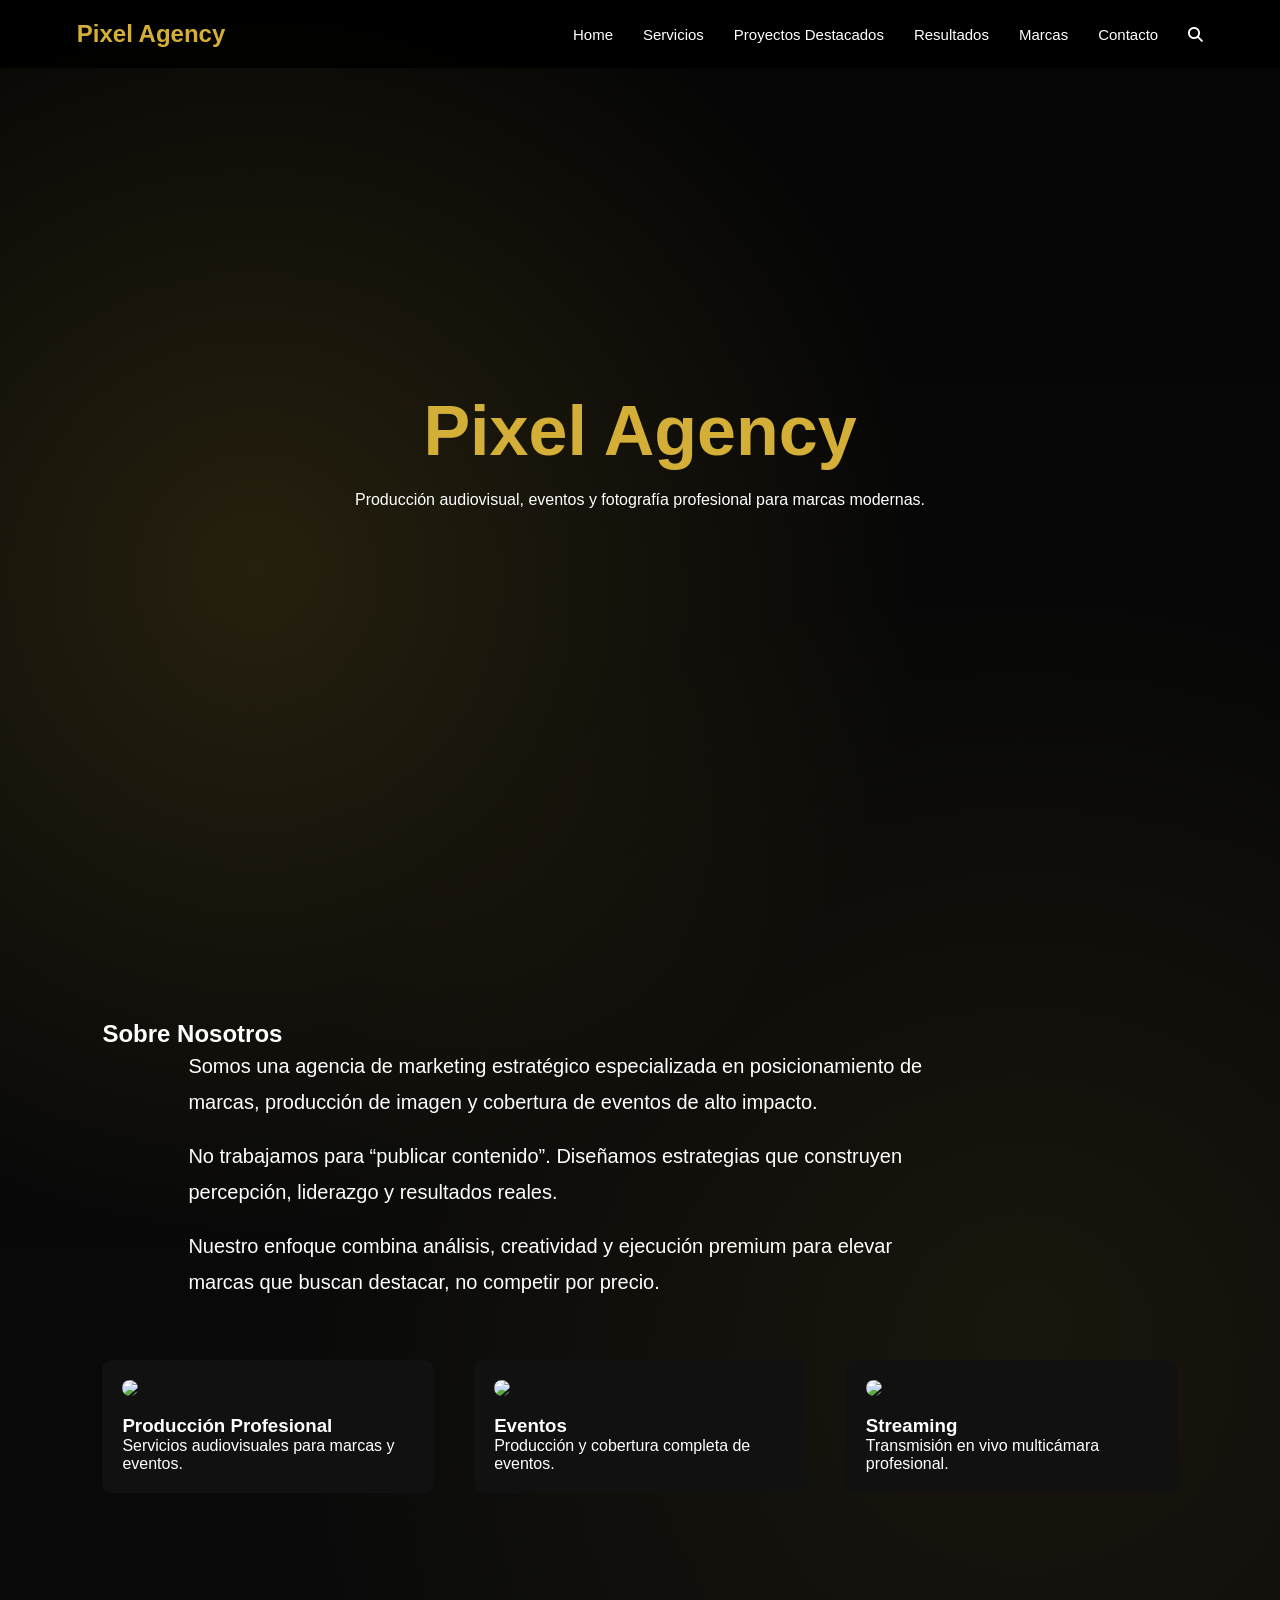
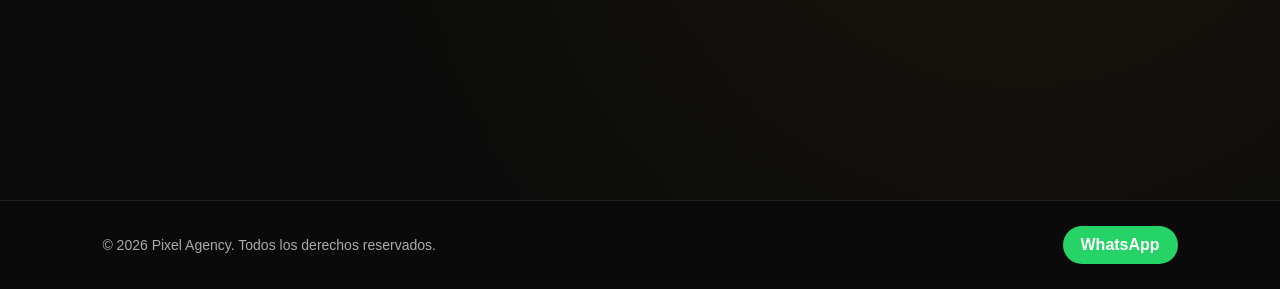
==== index.html @ f88bf7ea "Actualización del proyecto" ====
<!DOCTYPE html>
<html lang="es">

<head>

<meta charset="UTF-8">
<meta name="viewport" content="width=device-width, initial-scale=1.0">

<title>Pixel Agency</title>

<link rel="stylesheet" href="style.css">

<!-- ICONOS -->
<link rel="stylesheet" href="https://cdnjs.cloudflare.com/ajax/libs/font-awesome/6.5.0/css/all.min.css">

</head>

<body>

<!-- ===================================================== -->
<!-- NAVBAR -->
<!-- ===================================================== -->

<header class="navbar">

<div class="logo">
Pixel Agency
</div>

<!-- BOTON MENU MOVIL -->
<div class="menu-movil-btn" id="menuBtn">
<span></span>
<span></span>
<span></span>
</div>

<!-- MENU -->
<nav id="menu">

<ul class="menu">

<li onclick="mostrarSeccion('home')">Home</li>
<li onclick="mostrarSeccion('servicios')">Servicios</li>
<li onclick="mostrarSeccion('proyectos')">Proyectos Destacados</li>
<li onclick="mostrarSeccion('resultados')">Resultados</li>
<li onclick="mostrarSeccion('marcas')">Marcas</li>
<li onclick="mostrarSeccion('contacto')">Contacto</li>

<li class="search-icon" onclick="toggleSearch()">
<i class="fa-solid fa-magnifying-glass"></i>
</li>

</ul>

</nav>

<input type="text" id="searchBar" placeholder="Buscar...">

</header>
<!-- ===================================================== -->
<!-- HOME -->
<!-- ===================================================== -->

<section id="home" class="seccion activa hero">

<div class="hero-content">

<h1>Pixel Agency</h1>

<p>
Producción audiovisual, eventos y fotografía profesional
para marcas modernas.
</p>

</div>

</section>


<!-- ===================================================== -->
<!-- INFO -->
<!-- ===================================================== -->

<section id="info" class="seccion">

<h2>Sobre Nosotros</h2>

<div class="info-descripcion">

<p>
Somos una agencia de marketing estratégico especializada en posicionamiento de marcas,
producción de imagen y cobertura de eventos de alto impacto.
</p>

<p>
No trabajamos para “publicar contenido”.
Diseñamos estrategias que construyen percepción, liderazgo y resultados reales.
</p>

<p>
Nuestro enfoque combina análisis, creatividad y ejecución premium
para elevar marcas que buscan destacar, no competir por precio.
</p>

</div>

<div class="info-container">

<div class="card">
<img src="https://picsum.photos/400/250?1">
<h3>Producción Profesional</h3>
<p>Servicios audiovisuales para marcas y eventos.</p>
</div>

<div class="card">
<img src="https://picsum.photos/400/250?2">
<h3>Eventos</h3>
<p>Producción y cobertura completa de eventos.</p>
</div>

<div class="card">
<img src="https://picsum.photos/400/250?3">
<h3>Streaming</h3>
<p>Transmisión en vivo multicámara profesional.</p>
</div>

</div>

</section>

<!-- ===================================================== -->
<!-- SERVICIOS -->
<!-- ===================================================== -->

<section id="servicios" class="seccion">

<h2 class="titulo-seccion">Servicios</h2>

<div class="servicios-container">

<!-- ================================= -->
<!-- SERVICIO 1 -->
<!-- ================================= -->

<div class="servicio-item servicio-slide">

<div class="servicio-texto">

<h3>Marketing & Posicionamiento de Marca</h3>

<p class="subtitulo">
Estrategias de marketing para construir marcas líderes
</p>

<p>
Ayuda a construir y fortalecer la marca:
</p>

<ul>
<li>Estrategia de marca</li>
<li>Gestión de redes sociales</li>
<li>Creación de contenido estratégico</li>
<li>Desarrollo de páginas web</li>
<li>Diseño de identidad visual</li>
<li>Herramientas digitales (catálogos, catálogos de exportación, brochures y documentos de presentación)</li>
<li>Campañas digitales</li>
<li>Gestión de auspicios desde el enfoque de marca</li>
</ul>

</div>

<div class="servicio-imagen">
<img src="https://picsum.photos/800/450?marketing" alt="Marketing y posicionamiento">
</div>

</div>


<!-- ================================= -->
<!-- SERVICIO 2 -->
<!-- ================================= -->

<div class="servicio-item servicio-slide">

<div class="servicio-texto">

<h3>Producción & Imagen</h3>

<p class="subtitulo">
Hacesmos de tu marca una experiencia visual premium
</p>

<p>
Percepción visual:
</p>

<ul>
<li>Fotografía profesional</li>
<li>Producción audiovisual</li>
<li>Transmisiones en vivo</li>
<li>Cobertura de eventos</li>
<li>Invitaciones virtuales</li>
<li>Producción para certámenes</li>
</ul>

</div>

<div class="servicio-imagen">
<img src="https://picsum.photos/800/450?video" alt="Producción audiovisual">
</div>

</div>


<!-- ================================= -->
<!-- SERVICIO 3 -->
<!-- ================================= -->

<div class="servicio-item servicio-slide">

<div class="servicio-texto">

<h3>Organización & Gestión de Eventos</h3>

<p class="subtitulo">
dejalo en nuestras manos 
</p>

<p>
Se ofrece:
</p>

<ul>
<li>Planificación logística</li>
<li>Cotizaciones de presupuesto</li>
<li>Gestión y coordinación de auspiciadores</li>
<li>Road Manager</li>
</ul>

</div>

<div class="servicio-imagen">
<img src="https://picsum.photos/800/450?event" alt="Gestión de eventos">
</div>

</div>


</section>



<!-- ===================================================== -->
<!-- PROYECTOS -->
<!-- ===================================================== -->

<section id="proyectos" class="seccion ">

<h2>Proyectos</h2>

<p>
Producción integral para eventos corporativos,
shows y experiencias audiovisuales.
</p>

</section>



<!-- ===================================================== -->
<!-- RESULTADO -->
<!-- ===================================================== -->

<section id="resultados" class="seccion">

<h2>Resultados</h2>

<p>
Fotografía profesional para marcas,
eventos y contenido digital.
</p>

</section>



<!-- ===================================================== -->
<!-- MARCAS -->
<!-- ===================================================== -->

<section id="marcas" class="seccion">

<h2>Marcas</h2>

<p>
Profesionales en producción audiovisual,
diseño y marketing visual.
</p>

</section>
<!-- ===================================================== -->
<!-- Contacto -->
<!-- ===================================================== -->

<section id="contacto" class="seccion ">

<h2>Contacto</h2>

<p>
Producción integral para eventos corporativos,
shows y experiencias audiovisuales.
</p>

</section>


<!-- ===================================================== -->
<!-- FOOTER -->
<!-- ===================================================== -->

<footer class="footer">

<div class="footer-container">

<p class="copyright">
© 2026 Pixel Agency. Todos los derechos reservados.
</p>

<a href="poner link" class="whatsapp-btn" target="_blank">
WhatsApp
</a>

</div>

</footer>

<script src="script.js"></script>
</body>
</html>
---- style.css ----
/* ===================================================== */
/* CONFIGURACION GENERAL */
/* ===================================================== */

*{
margin:0;
padding:0;
box-sizing:border-box;
font-family:Arial, Helvetica, sans-serif;
}

/* ===================================================== */
/* FONDO GLOBAL MODERNO */
/* ===================================================== */

body{

background:
radial-gradient(circle at 20% 30%, rgba(212,175,55,0.15), transparent 40%),
radial-gradient(circle at 80% 70%, rgba(212,175,55,0.08), transparent 45%),
linear-gradient(180deg, #050505 0%, #0b0b0b 100%);

color:white;

}



/* ===================================================== */
/* NAVBAR */
/* ===================================================== */

.navbar{

position:fixed;
top:0;
width:100%;

display:flex;
justify-content:space-between;
align-items:center;

padding:20px 6%;

background:rgba(0,0,0,0.9);

z-index:1000;

}

.logo{
font-size:24px;
font-weight:bold;
color:#d4af37;
}

.menu{
display:flex;
gap:30px;
list-style:none;
align-items:center;
}

.menu li{

cursor:pointer;
font-size:15px;

transition:0.3s;

}

.menu li:hover{
color:#d4af37;
}



/* ===================================================== */
/* BUSCADOR */
/* ===================================================== */

#searchBar{

position:absolute;
right:80px;
top:70px;

padding:10px;

border:none;
outline:none;

display:none;

}



/* ===================================================== */
/* SECCIONES */
/* ===================================================== */

.seccion{

min-height:100vh;

padding:120px 8%;

display:none;

}

.activa{
display:block;
}



/* ===================================================== */
/* HERO */
/* ===================================================== */

.hero{

background-image:url("https://picsum.photos/1920/1080");

background-size:cover;
background-position:center;

display:flex;
align-items:center;
justify-content:center;

text-align:center;

}

.hero h1{

font-size:70px;
color:#d4af37;

margin-bottom:20px;

}



/* ===================================================== */
/* INFO */
/* ===================================================== */

.info{

background:transparent;

}

.info h2{

font-size:40px;

margin-bottom:40px;

}

.info-container{

display:grid;

grid-template-columns:repeat(auto-fit,minmax(250px,1fr));

gap:40px;

}

.card{

background:#111;

padding:20px;

border-radius:10px;

transition:0.4s;

}

.card:hover{

transform:translateY(-10px);

}

.card img{

width:100%;

border-radius:8px;

margin-bottom:15px;

}



/* ===================================================== */
/* PAGINAS */
/* ===================================================== */

.pagina{

background:#050505;

font-size:20px;

}



/* ===================================================== */
/* RESPONSIVE */
/* ===================================================== */

@media(max-width:768px){

.hero h1{
font-size:40px;
}

.menu{
gap:15px;
font-size:14px;
}

}
/* ===================================================== */
/* TEXTO SOBRE NOSOTROS */
/* ===================================================== */

.info-descripcion{

max-width:1000px;
margin:0 0 60px 0;
padding-left:8%;

text-align:left;

}

.info-descripcion p{

color:#ffffff;

font-size:20px;
line-height:1.8;

margin-bottom:18px;

max-width:750px;

}
/* ===================================================== */
/* SERVICIOS */
/* ===================================================== */

.servicios{

padding:100px 8%;
background:transparent;

}

.titulo-seccion{

color:#d4af37;
font-size:34px;
margin-bottom:70px;

}

.servicios-container{

display:flex;
flex-direction:column;
gap:100px;

}

.servicio-item{

display:grid;
grid-template-columns:1.2fr 1fr;
gap:60px;
align-items:center;

}

.servicio-item.reverse{

grid-template-columns:1fr 1.2fr;

}

.servicio-texto h3{

color:#d4af37;
font-size:26px;
margin-bottom:10px;

}

.subtitulo{

color:#ccc;
font-style:italic;
margin-bottom:15px;

}

.servicio-texto p{

color:white;
margin-bottom:15px;
line-height:1.7;

}

.servicio-texto ul{

color:white;
padding-left:20px;
line-height:1.8;

}

.servicio-texto li{

margin-bottom:6px;

}

.servicio-imagen img{

width:100%;
border-radius:12px;
object-fit:cover;

}

/* ===================== */
/* RESPONSIVE */
/* ===================== */

@media(max-width:768px){

.servicio-item,
.servicio-item.reverse{

grid-template-columns:1fr;

}

.servicio-imagen{

order:2;

}

}
/* ===================================================== */
/* FOOTER */
/* ===================================================== */

.footer{

background:#0a0a0a;
padding:25px 8%;
border-top:1px solid #222;

}

.footer-container{

display:flex;
justify-content:space-between;
align-items:center;
flex-wrap:wrap;

}

.copyright{

color:#aaa;
font-size:14px;

}

.whatsapp-btn{

background:#25D366;
color:white;

padding:10px 18px;

border-radius:25px;

text-decoration:none;

font-weight:600;

transition:0.3s;

}

.whatsapp-btn:hover{

background:#1ebe5d;

}

/* ===================== */
/* MOBILE */
/* ===================== */

@media(max-width:768px){

.footer-container{

flex-direction:column;
gap:15px;
text-align:center;

}

}
/* ===================================================== */
/* SERVICIOS TIPO SLIDE */
/* ===================================================== */

.servicios-container{
display:flex;
flex-direction:column;
gap:60px;
}

.servicio-slide{

display:grid;
grid-template-columns:1.2fr 1fr;

align-items:center;

min-height:30vh;

opacity:0;
transform:translateY(60px);

transition:all 2s ease;

}

/* cuando aparece en pantalla */

.servicio-slide.visible{
opacity:1;
transform:translateY(0);
}

/* responsive */

@media(max-width:768px){

.servicio-slide{

grid-template-columns:1fr;
gap:30px;

}

}
/* ===================================================== */
/* MENU MOVIL */
/* ===================================================== */

/* BOTON HAMBURGUESA */

.menu-movil-btn{

position:fixed;
top:22px;
right:25px;

width:32px;
height:24px;

display:none;

flex-direction:column;
justify-content:space-between;

cursor:pointer;

z-index:2000;

}

/* lineas del boton */

.menu-movil-btn span{

display:block;

width:100%;
height:3px;

background:linear-gradient(90deg,#d4af37,#f5d77a);

border-radius:3px;

transition:0.3s;

}


/* overlay fondo */

.menu-overlay{

position:fixed;
top:0;
left:0;

width:100%;
height:100%;

background:rgba(0,0,0,0.6);

opacity:0;
pointer-events:none;

transition:0.3s;

z-index:1500;

}

.menu-overlay.activo{

opacity:1;
pointer-events:auto;

}


/* ===================================================== */
/* MODO CELULAR */
/* ===================================================== */

@media (max-width:768px){

/* mostrar boton */

.menu-movil-btn{

display:flex;

}

/* menu lateral */

nav{

position:fixed;

top:0;
right:-270px;

width:270px;
height:100vh;

background:#000;

display:flex;
flex-direction:column;

align-items:flex-start;

padding-top:100px;

box-shadow:-5px 0 30px rgba(0,0,0,0.7);

transition:right 0.4s ease;

z-index:1600;

}

/* menu abierto */

nav.activo{

right:0;

}

/* enlaces */

nav a{

display:block;

width:100%;

padding:18px 35px;

font-size:18px;

color:#d4af37;

font-weight:500;

letter-spacing:1px;

border-bottom:1px solid rgba(212,175,55,0.15);

transition:0.3s;

}

/* hover elegante */

nav a:hover{

background:rgba(212,175,55,0.08);

padding-left:45px;

}

}
/* HAMBRUGUESA MENU  */
.menu-toggle{
display: none;
flex-direction: column;
cursor: pointer;
gap: 5px;
}

.menu-toggle span{
width: 25px;
height: 3px;
background: white;
display: block;
}
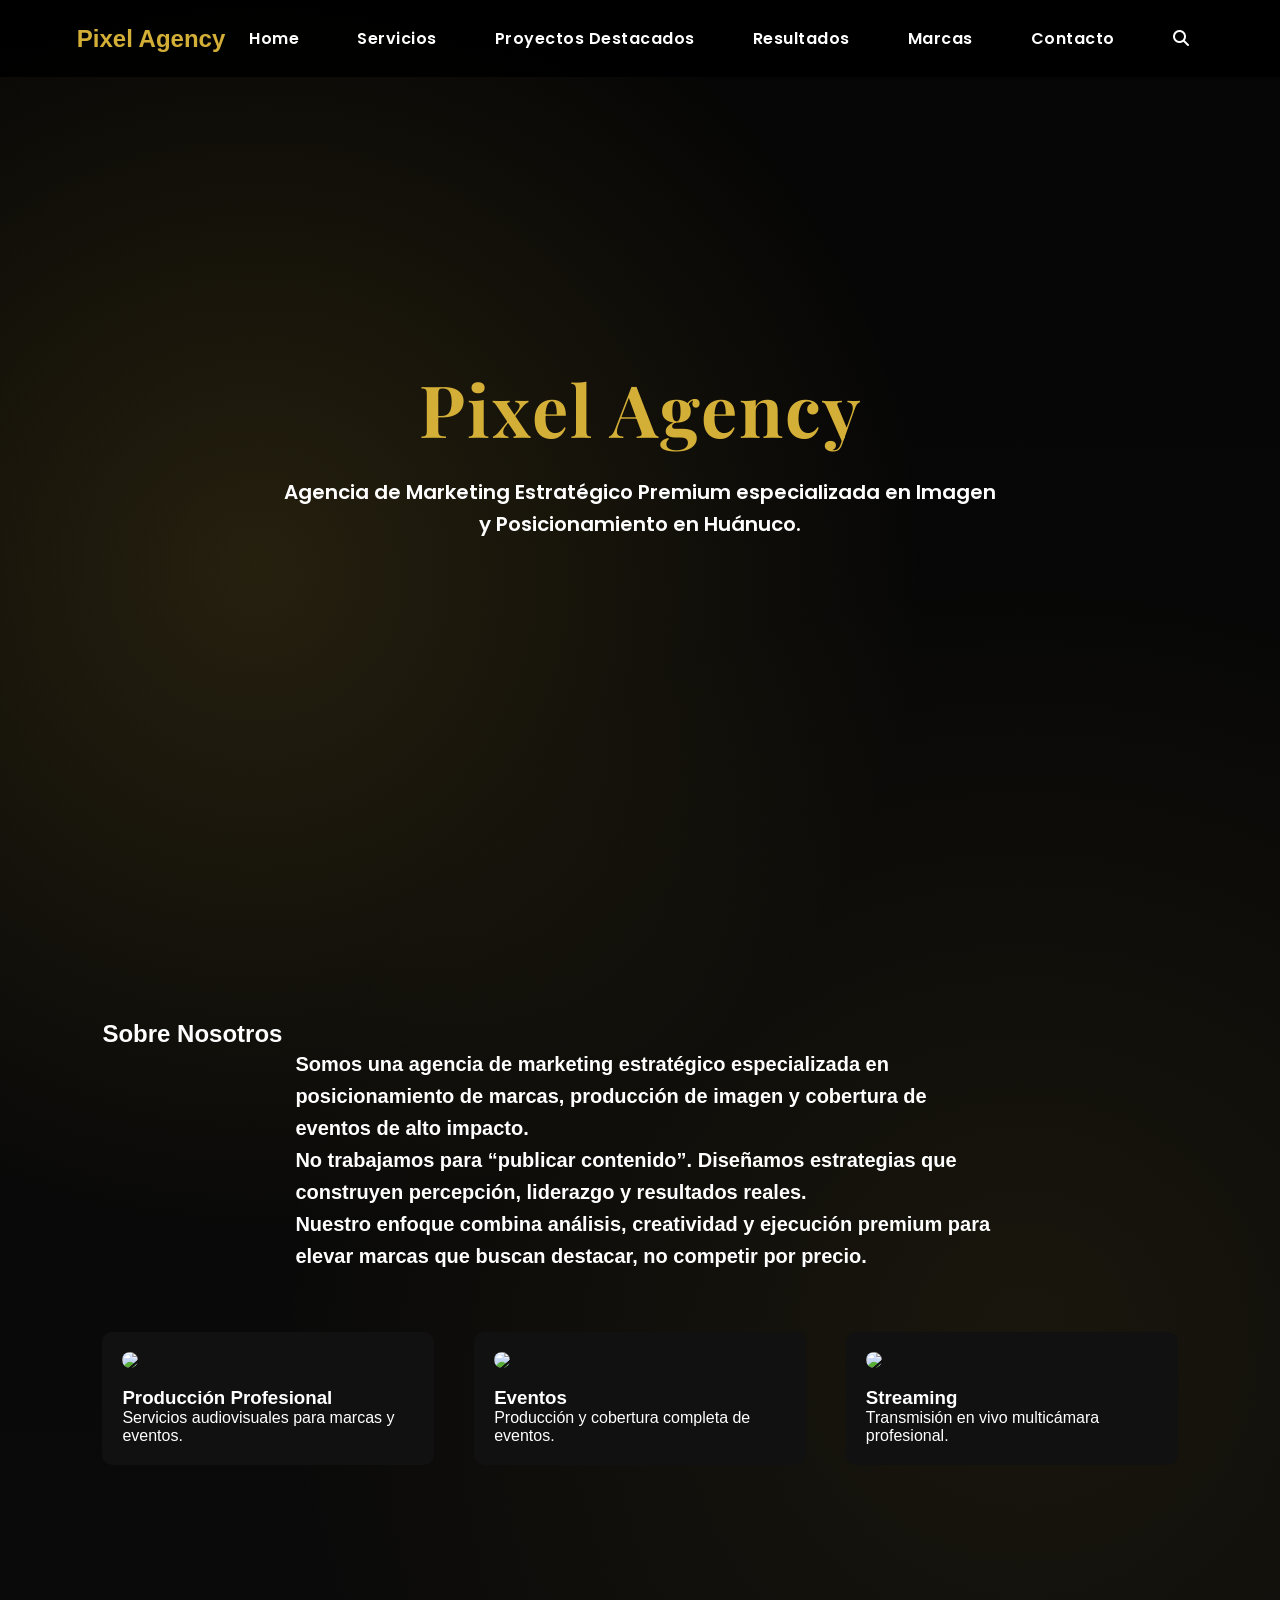
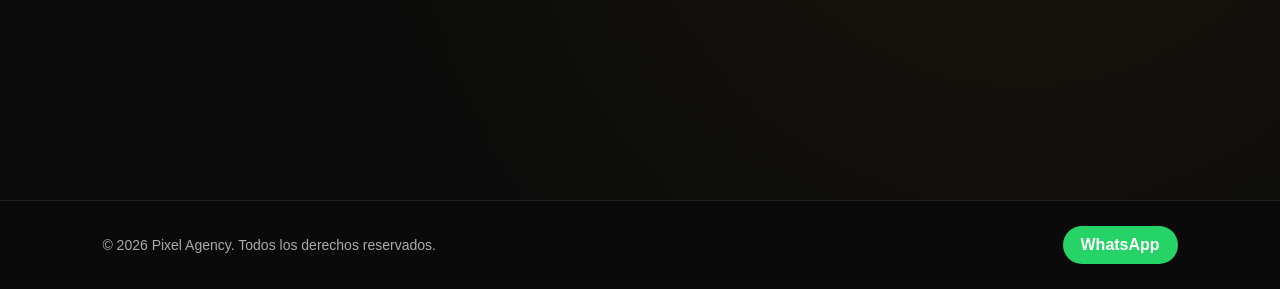
==== commit cfbe9c10: "Actualización del proyecto" ====
--- a/index.html
+++ b/index.html
@@ -9,9 +9,12 @@
 <title>Pixel Agency</title>
 
 <link rel="stylesheet" href="style.css">
-
+<link href="https://fonts.googleapis.com/css2?family=Poppins:wght@400;600&display=swap" rel="stylesheet">
+<link href="https://fonts.googleapis.com/css2?family=Playfair+Display:wght@600;700&family=Poppins:wght@400;600&display=swap" rel="stylesheet">
+<link rel="stylesheet" href="https://fonts.googleapis.com/css2?family=Playfair+Display:wght@600;700&display=swap" >
 <!-- ICONOS -->
 <link rel="stylesheet" href="https://cdnjs.cloudflare.com/ajax/libs/font-awesome/6.5.0/css/all.min.css">
+
 
 </head>
 
@@ -68,8 +71,7 @@
 <h1>Pixel Agency</h1>
 
 <p>
-Producción audiovisual, eventos y fotografía profesional
-para marcas modernas.
+Agencia de Marketing Estratégico Premium especializada en Imagen y Posicionamiento en Huánuco.
 </p>
 
 </div>
@@ -133,80 +135,108 @@
 <!-- ===================================================== -->
 
 <section id="servicios" class="seccion">
-
+<!-- VIDEO DE FONDO SERVICIOS -->
+
+<video class="video-servicios" autoplay muted loop playsinline>
+<source src="videos/video1.mp4" type="video/mp4">
+</video>
+
+<div class="overlay-servicios"></div>
 <h2 class="titulo-seccion">Servicios</h2>
-
-<div class="servicios-container">
+<!-- ================================= -->
+<!-- MENU DE SERVICIOS -->
+<!-- ================================= -->
+
+<div id="menu-servicios">
+
+<button onclick="abrirServicio('servicio1')" class="btn-servicio">
+Servicio 1
+</button>
+
+<button onclick="abrirServicio('servicio2')" class="btn-servicio">
+Servicio 2
+</button>
+
+<button onclick="abrirServicio('servicio3')" class="btn-servicio">
+Servicio 3
+</button>
+
+</div>
+
 
 <!-- ================================= -->
 <!-- SERVICIO 1 -->
 <!-- ================================= -->
 
-<div class="servicio-item servicio-slide">
-
-<div class="servicio-texto">
-
-<h3>Marketing & Posicionamiento de Marca</h3>
-
-<p class="subtitulo">
-Estrategias de marketing para construir marcas líderes
-</p>
-
-<p>
-Ayuda a construir y fortalecer la marca:
+<div id="servicio1" class="contenido-servicio">
+
+<div class="volver" onclick="volverServicios()">
+← Volver</div>
+<div class="servicio-layout">
+
+<div class="servicio-info">
+
+<h3>Producción Audiovisual</h3>
+
+<p>
+Producción profesional de contenido audiovisual para marcas,
+eventos y campañas publicitarias.
 </p>
 
 <ul>
-<li>Estrategia de marca</li>
-<li>Gestión de redes sociales</li>
-<li>Creación de contenido estratégico</li>
-<li>Desarrollo de páginas web</li>
-<li>Diseño de identidad visual</li>
-<li>Herramientas digitales (catálogos, catálogos de exportación, brochures y documentos de presentación)</li>
-<li>Campañas digitales</li>
-<li>Gestión de auspicios desde el enfoque de marca</li>
+<li>Producción de videos</li>
+<li>Dirección creativa</li>
+<li>Edición profesional</li>
+<li>Contenido para redes sociales</li>
 </ul>
-
-</div>
-
-<div class="servicio-imagen">
-<img src="https://picsum.photos/800/450?marketing" alt="Marketing y posicionamiento">
-</div>
-
-</div>
-
+</div>
+
+</div>
+
+<div class="galeria-servicio">
+
+<img src="https://picsum.photos/500/400?video1">
+<img src="https://picsum.photos/500/400?video2">
+<img src="https://picsum.photos/500/400?video3">
+
+</div>
+
+</div>
 
 <!-- ================================= -->
 <!-- SERVICIO 2 -->
 <!-- ================================= -->
 
-<div class="servicio-item servicio-slide">
-
-<div class="servicio-texto">
-
-<h3>Producción & Imagen</h3>
-
-<p class="subtitulo">
-Hacesmos de tu marca una experiencia visual premium
-</p>
-
-<p>
-Percepción visual:
+<div id="servicio2" class="contenido-servicio">
+
+<div class="volver" onclick="volverServicios()">
+← Volver</div>
+<div class="servicio-layout">
+
+<div class="servicio-info">
+
+<h3>Fotografía Profesional</h3>
+
+<p>
+Fotografía profesional para marcas, productos y eventos.
 </p>
 
 <ul>
-<li>Fotografía profesional</li>
-<li>Producción audiovisual</li>
-<li>Transmisiones en vivo</li>
-<li>Cobertura de eventos</li>
-<li>Invitaciones virtuales</li>
-<li>Producción para certámenes</li>
+<li>Fotografía publicitaria</li>
+<li>Fotografía de eventos</li>
+<li>Fotografía corporativa</li>
+<li>Edición fotográfica</li>
 </ul>
-
-</div>
-
-<div class="servicio-imagen">
-<img src="https://picsum.photos/800/450?video" alt="Producción audiovisual">
+</div>
+
+</div>
+
+<div class="galeria-servicio">
+
+<img src="https://picsum.photos/500/400?video1">
+<img src="https://picsum.photos/500/400?video2">
+<img src="https://picsum.photos/500/400?video3">
+
 </div>
 
 </div>
@@ -216,39 +246,40 @@
 <!-- SERVICIO 3 -->
 <!-- ================================= -->
 
-<div class="servicio-item servicio-slide">
-
-<div class="servicio-texto">
+<div id="servicio3" class="contenido-servicio">
+
+<div class="volver" onclick="volverServicios()">
+← Volver</div>
+<div class="servicio-layout">
+
+<div class="servicio-info">
 
 <h3>Organización & Gestión de Eventos</h3>
 
-<p class="subtitulo">
-dejalo en nuestras manos 
-</p>
-
-<p>
-Se ofrece:
+<p>
+Gestión completa de eventos y coordinación logística.
 </p>
 
 <ul>
 <li>Planificación logística</li>
-<li>Cotizaciones de presupuesto</li>
-<li>Gestión y coordinación de auspiciadores</li>
+<li>Cotización de presupuestos</li>
+<li>Coordinación de auspiciadores</li>
 <li>Road Manager</li>
 </ul>
-
-</div>
-
-<div class="servicio-imagen">
-<img src="https://picsum.photos/800/450?event" alt="Gestión de eventos">
-</div>
-
-</div>
-
-
-</section>
-
-
+</div>
+
+</div>
+
+<div class="galeria-servicio">
+
+<img src="https://picsum.photos/500/400?video1">
+<img src="https://picsum.photos/500/400?video2">
+<img src="https://picsum.photos/500/400?video3">
+
+</div>
+
+</div>
+</section>
 
 <!-- ===================================================== -->
 <!-- PROYECTOS -->
--- a/style.css
+++ b/style.css
@@ -63,15 +63,30 @@
 
 .menu li{
 
+font-family:'Poppins', sans-serif;
+
 cursor:pointer;
-font-size:15px;
+
+font-size:16px;
+
+font-weight:600;
+
+letter-spacing:0.5px;
+
+padding:6px 14px;
+
+border-radius:20px;
 
 transition:0.3s;
 
 }
 
 .menu li:hover{
+
 color:#d4af37;
+
+background:rgba(212,175,55,0.15);
+
 }
 
 
@@ -138,13 +153,33 @@
 
 .hero h1{
 
-font-size:70px;
+font-family:'Playfair Display', serif;
+
+font-size:72px;
+
+font-weight:700;
+
+letter-spacing:2px;
+
 color:#d4af37;
 
 margin-bottom:20px;
-
-}
-
+}
+.hero p{
+
+font-family:'Poppins', sans-serif;
+
+font-size:20px;
+
+font-weight:600;
+
+max-width:720px;
+
+margin:auto;
+
+line-height:1.6;
+
+}
 
 
 /* ===================================================== */
@@ -226,7 +261,7 @@
 @media(max-width:768px){
 
 .hero h1{
-font-size:40px;
+font-size:48px;
 }
 
 .menu{
@@ -252,13 +287,15 @@
 .info-descripcion p{
 
 color:#ffffff;
+font-weight:700;
 
 font-size:20px;
-line-height:1.8;
-
-margin-bottom:18px;
-
-max-width:750px;
+
+max-width:700px;
+
+margin:auto;
+
+line-height:1.6;
 
 }
 /* ===================================================== */
@@ -560,12 +597,10 @@
 
 @media (max-width:768px){
 
-/* mostrar boton */
+/* mostrar boton hamburguesa */
 
 .menu-movil-btn{
-
-display:flex;
-
+display:flex;
 }
 
 /* menu lateral */
@@ -600,16 +635,28 @@
 /* menu abierto */
 
 nav.activo{
-
 right:0;
-
-}
-
-/* enlaces */
-
-nav a{
-
-display:block;
+}
+
+/* UL del menu */
+
+nav .menu{
+
+display:flex;
+flex-direction:column;
+
+width:100%;
+
+list-style:none;
+
+margin:0;
+padding:0;
+
+}
+
+/* items del menu */
+
+nav .menu li{
 
 width:100%;
 
@@ -619,19 +666,22 @@
 
 color:#d4af37;
 
-font-weight:500;
+font-weight:600;
+font-family:'Poppins', sans-serif;
 
 letter-spacing:1px;
 
 border-bottom:1px solid rgba(212,175,55,0.15);
 
+cursor:pointer;
+
 transition:0.3s;
 
 }
 
 /* hover elegante */
 
-nav a:hover{
+nav .menu li:hover{
 
 background:rgba(212,175,55,0.08);
 
@@ -640,17 +690,337 @@
 }
 
 }
-/* HAMBRUGUESA MENU  */
-.menu-toggle{
-display: none;
-flex-direction: column;
-cursor: pointer;
-gap: 5px;
-}
-
-.menu-toggle span{
-width: 25px;
-height: 3px;
-background: white;
-display: block;
-}
+/* ================================= */
+/* MENU SERVICIOS */
+/* ================================= */
+
+#menu-servicios{
+
+display:flex;
+flex-direction:column;
+align-items:center;
+gap:20px;
+
+margin-top:40px;
+
+}
+.btn-servicio{
+
+width:320px;
+height:120px;
+
+display:flex;
+align-items:center;
+justify-content:center;
+
+font-size:22px;
+font-weight:600;
+letter-spacing:1px;
+
+color:#fff;
+
+border:none;
+border-radius:40px;
+
+cursor:pointer;
+
+position:relative;
+overflow:hidden;
+
+background:#111;
+
+transition:0.35s;
+
+}
+
+/* imagen dentro del boton */
+
+.btn-servicio::before{
+
+content:"";
+
+position:absolute;
+
+top:0;
+left:0;
+
+width:100%;
+height:100%;
+
+background-size:cover;
+background-position:center;
+
+opacity:0.35;
+
+z-index:0;
+
+}
+
+/* texto encima */
+
+.btn-servicio span{
+position:relative;
+z-index:2;
+}
+
+/* glow hover */
+
+.btn-servicio:hover{
+
+transform:scale(1.05);
+
+box-shadow:
+0 0 10px #d4af37,
+0 0 20px #d4af37,
+0 0 40px rgba(212,175,55,0.6);
+
+}
+/* imagen servicio 1 */
+
+.btn-servicio:nth-child(1)::before{
+background-image:url("https://picsum.photos/600/400?video");
+}
+
+/* imagen servicio 2 */
+
+.btn-servicio:nth-child(2)::before{
+background-image:url("https://picsum.photos/600/400?camera");
+}
+
+/* imagen servicio 3 */
+
+.btn-servicio:nth-child(3)::before{
+background-image:url("https://picsum.photos/600/400?event");
+}
+/* ================================= */
+/* CONTENIDO SERVICIOS */
+/* ================================= */
+
+.contenido-servicio{
+
+display:none;
+
+position:fixed;
+
+top:0;
+left:0;
+
+width:100%;
+height:100vh;
+
+padding:100px 10%;
+
+background:#000;
+
+overflow-y:auto;
+
+z-index:999;
+
+text-align:center;
+
+animation:fade 0.4s ease;
+
+}
+
+/* ================================= */
+/* LAYOUT SERVICIO */
+/* ================================= */
+
+.servicio-layout{
+
+display:flex;
+justify-content:flex-start;
+
+max-width:1200px;
+margin:auto;
+
+}
+
+/* texto servicio */
+
+.servicio-info{
+
+max-width:650px;
+text-align:left;
+
+}
+
+/* titulo grande */
+
+.servicio-info h3{
+
+font-size:48px;
+color:#d4af37;
+
+margin-bottom:25px;
+
+}
+
+/* texto principal */
+
+.servicio-info p{
+
+font-size:20px;
+line-height:1.8;
+
+margin-bottom:25px;
+
+color:white;
+
+}
+
+/* lista */
+
+.servicio-info ul{
+
+font-size:19px;
+line-height:2;
+
+padding-left:20px;
+
+color:white;
+
+}
+
+/* ================================= */
+/* GALERIA */
+/* ================================= */
+
+.galeria-servicio{
+
+margin-top:70px;
+
+display:grid;
+
+grid-template-columns:repeat(3,1fr);
+
+gap:30px;
+
+max-width:1200px;
+
+margin-left:auto;
+margin-right:auto;
+
+}
+
+/* imagenes */
+
+.galeria-servicio img{
+
+width:100%;
+
+height:260px;
+
+object-fit:cover;
+
+border-radius:12px;
+
+transition:0.4s;
+
+}
+
+/* hover imagen */
+
+.galeria-servicio img:hover{
+
+transform:scale(1.05);
+
+box-shadow:
+0 10px 30px rgba(0,0,0,0.5);
+
+}
+
+.contenido-servicio img{
+
+width:100%;
+
+margin-top:20px;
+
+border-radius:10px;
+
+}
+
+/* boton volver */
+
+.volver{
+
+cursor:pointer;
+
+font-size:20px;
+
+color:#d4af37;
+
+margin-bottom:40px;
+
+display:inline-block;
+
+transition:0.3s;
+
+}
+
+.volver:hover{
+
+transform:translateX(-6px);
+
+text-shadow:0 0 10px #d4af37;
+
+}
+/* animacion */
+
+@keyframes fade{
+
+from{
+opacity:0;
+transform:translateY(20px);
+}
+
+to{
+opacity:1;
+transform:translateY(0);
+}
+
+}
+/* ===================================================== */
+/* VIDEO FONDO SERVICIOS */
+/* ===================================================== */
+
+#servicios{
+position:relative;
+overflow:hidden;
+}
+
+/* video */
+
+.video-servicios{
+
+position:absolute;
+
+top:0;
+left:0;
+
+width:100%;
+height:100%;
+
+object-fit:cover;
+
+z-index:-2;
+
+}
+
+/* capa oscura */
+
+.overlay-servicios{
+
+position:absolute;
+
+top:0;
+left:0;
+
+width:100%;
+height:100%;
+
+background:rgba(0,0,0,0.65);
+
+z-index:-1;
+
+}
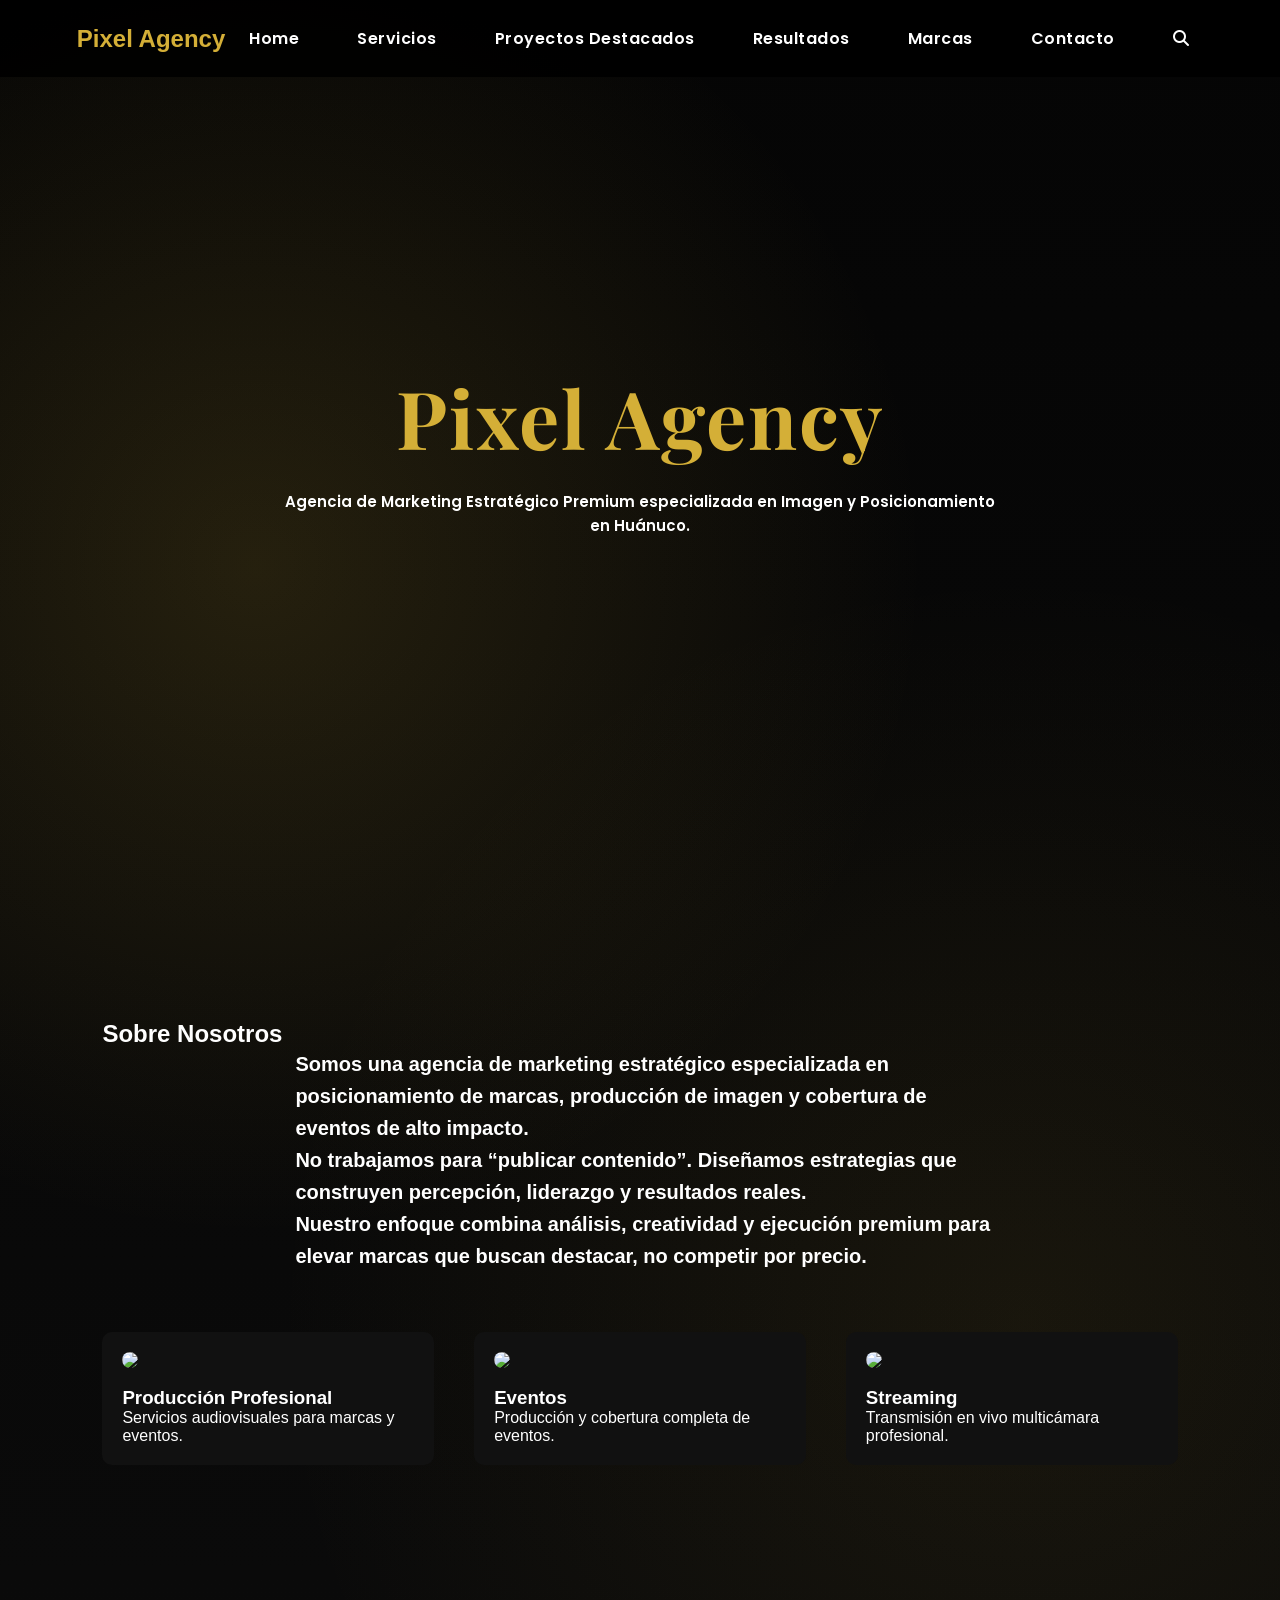
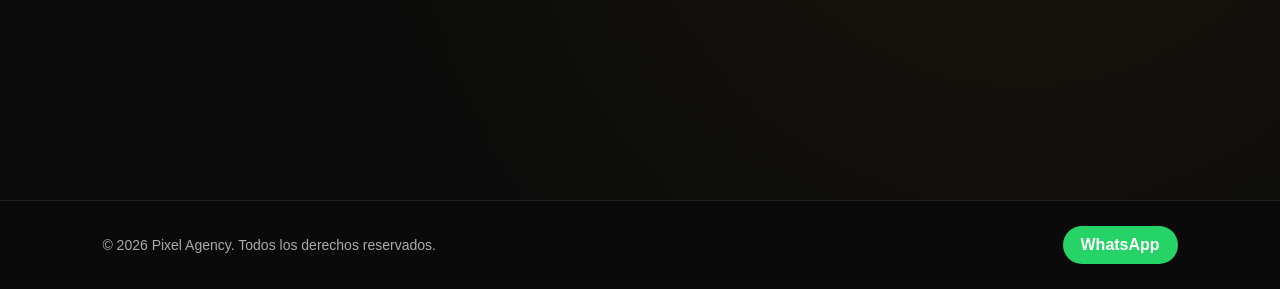
==== commit bb3ac6bc: "Actualización del proyecto" ====
--- a/index.html
+++ b/index.html
@@ -192,7 +192,10 @@
 </div>
 
 </div>
-
+<div class="indicador-swipe">
+<span>Desliza</span>
+<div class="flecha-swipe">→</div>
+</div>
 <div class="galeria-servicio">
 
 <img src="https://picsum.photos/500/400?video1">
@@ -230,7 +233,10 @@
 </div>
 
 </div>
-
+<div class="indicador-swipe">
+<span>Desliza</span>
+<div class="flecha-swipe">→</div>
+</div>
 <div class="galeria-servicio">
 
 <img src="https://picsum.photos/500/400?video1">
@@ -269,7 +275,10 @@
 </div>
 
 </div>
-
+<div class="indicador-swipe">
+<span>Desliza</span>
+<div class="flecha-swipe">→</div>
+</div>
 <div class="galeria-servicio">
 
 <img src="https://picsum.photos/500/400?video1">
--- a/style.css
+++ b/style.css
@@ -155,7 +155,7 @@
 
 font-family:'Playfair Display', serif;
 
-font-size:72px;
+font-size:80px;
 
 font-weight:700;
 
@@ -169,7 +169,7 @@
 
 font-family:'Poppins', sans-serif;
 
-font-size:20px;
+font-size:15px;
 
 font-weight:600;
 
@@ -1023,4 +1023,124 @@
 
 z-index:-1;
 
+}
+/* ===================================================== */
+/* GALERIA SERVICIO - SLIDER MOVIL */
+/* ===================================================== */
+
+@media(max-width:768px){
+
+.galeria-servicio{
+
+display:flex;
+overflow-x:auto;
+
+gap:20px;
+
+scroll-snap-type:x mandatory;
+
+padding-bottom:10px;
+
+}
+
+/* imagen */
+
+.galeria-servicio img{
+
+flex:0 0 80%;
+
+height:220px;
+
+scroll-snap-align:center;
+
+}
+
+}
+/* ================================= */
+/* OCULTAR SCROLL GALERIA */
+/* ================================= */
+
+.galeria-servicio{
+
+scrollbar-width:none; /* Firefox */
+
+-ms-overflow-style:none; /* Internet Explorer / Edge antiguo */
+
+}
+
+/* Chrome, Edge, Safari */
+
+.galeria-servicio::-webkit-scrollbar{
+
+display:none;
+
+}
+@media(max-width:768px){
+
+.galeria-servicio{
+
+padding-left:20px;
+padding-right:20px;
+
+}
+
+}
+/* ================================= */
+/* INDICADOR DESLIZAR */
+/* ================================= */
+
+.indicador-swipe{
+
+display:none;
+
+align-items:center;
+
+gap:10px;
+
+color:#d4af37;
+
+font-size:14px;
+
+margin-bottom:15px;
+
+}
+
+/* flecha */
+
+.flecha-swipe{
+
+animation:flechaMover 1.2s infinite;
+
+font-size:20px;
+
+}
+
+/* animacion */
+
+@keyframes flechaMover{
+
+0%{
+transform:translateX(0);
+}
+
+50%{
+transform:translateX(8px);
+}
+
+100%{
+transform:translateX(0);
+}
+
+}
+
+/* solo visible en movil */
+
+@media(max-width:768px){
+
+.indicador-swipe{
+
+display:flex;
+
+}
+
 }
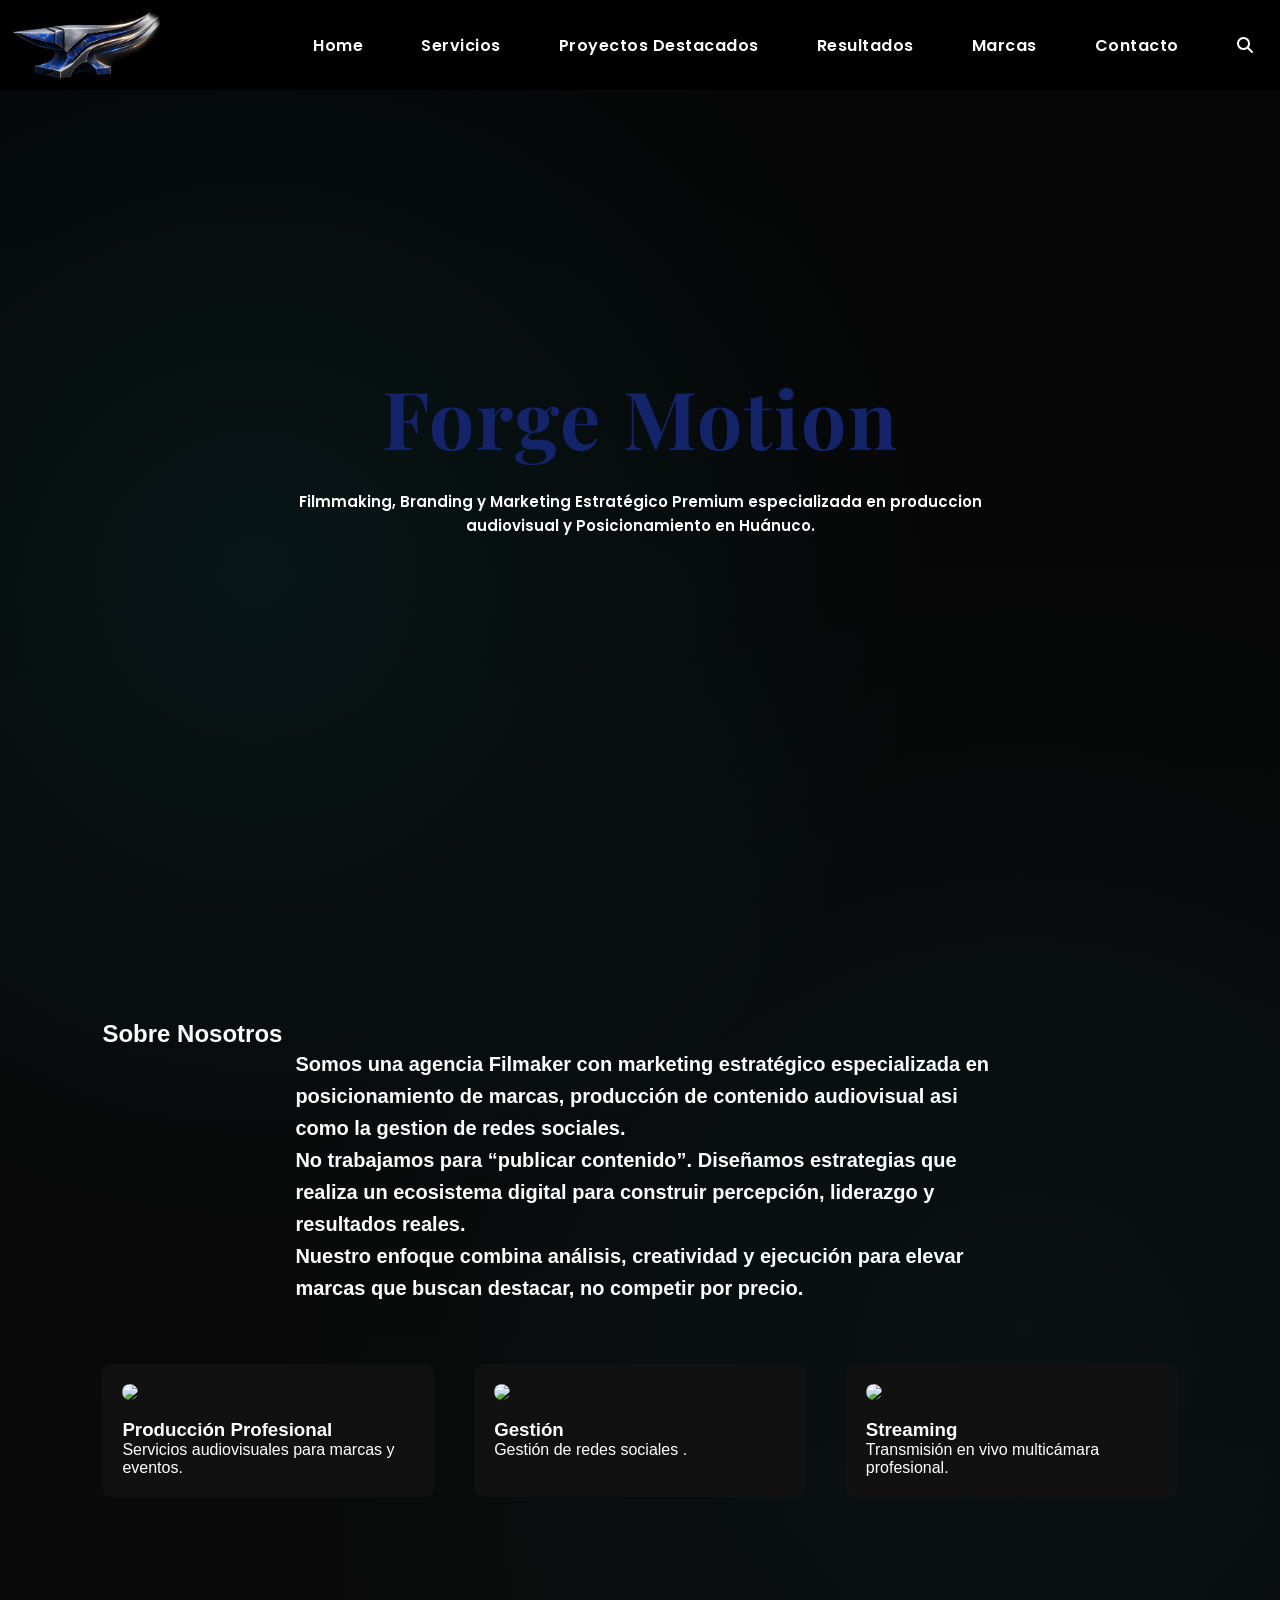
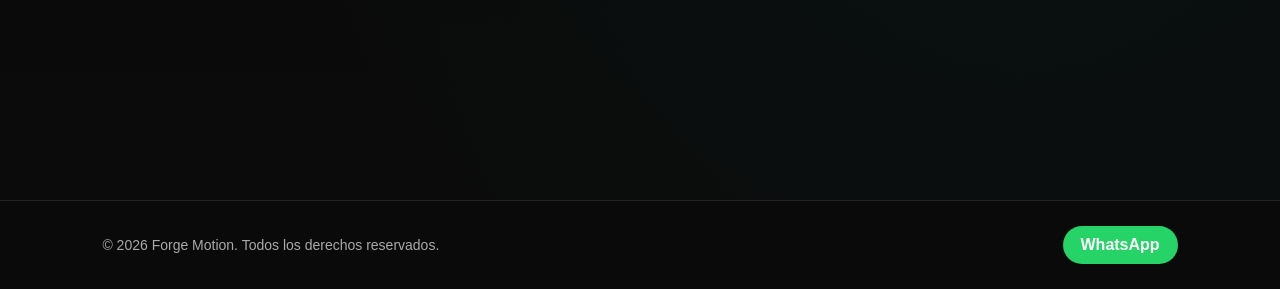
==== commit 3b6f8e63: "Actualización del proyecto" ====
--- a/index.html
+++ b/index.html
@@ -14,7 +14,7 @@
 <link rel="stylesheet" href="https://fonts.googleapis.com/css2?family=Playfair+Display:wght@600;700&display=swap" >
 <!-- ICONOS -->
 <link rel="stylesheet" href="https://cdnjs.cloudflare.com/ajax/libs/font-awesome/6.5.0/css/all.min.css">
-
+<link rel="stylesheet" href="https://cdnjs.cloudflare.com/ajax/libs/font-awesome/6.5.0/css/all.min.css">
 
 </head>
 
@@ -27,7 +27,7 @@
 <header class="navbar">
 
 <div class="logo">
-Pixel Agency
+<img src="imagen/logo.png" alt="">
 </div>
 
 <!-- BOTON MENU MOVIL -->
@@ -36,7 +36,7 @@
 <span></span>
 <span></span>
 </div>
-
+<div class="menu-overlay" id="menuOverlay"></div>
 <!-- MENU -->
 <nav id="menu">
 
@@ -68,10 +68,10 @@
 
 <div class="hero-content">
 
-<h1>Pixel Agency</h1>
-
-<p>
-Agencia de Marketing Estratégico Premium especializada en Imagen y Posicionamiento en Huánuco.
+<h1>Forge Motion</h1>
+
+<p>
+Filmmaking, Branding y Marketing Estratégico Premium especializada en produccion audiovisual y Posicionamiento en Huánuco.
 </p>
 
 </div>
@@ -90,17 +90,16 @@
 <div class="info-descripcion">
 
 <p>
-Somos una agencia de marketing estratégico especializada en posicionamiento de marcas,
-producción de imagen y cobertura de eventos de alto impacto.
-</p>
+Somos una agencia Filmaker con marketing estratégico especializada en posicionamiento de marcas,
+producción de contenido audiovisual asi como la gestion de redes sociales.
 
 <p>
 No trabajamos para “publicar contenido”.
-Diseñamos estrategias que construyen percepción, liderazgo y resultados reales.
-</p>
-
-<p>
-Nuestro enfoque combina análisis, creatividad y ejecución premium
+Diseñamos estrategias que realiza un ecosistema digital para construir percepción, liderazgo y resultados reales.
+</p>
+
+<p>
+Nuestro enfoque combina análisis, creatividad y ejecución
 para elevar marcas que buscan destacar, no competir por precio.
 </p>
 
@@ -116,8 +115,8 @@
 
 <div class="card">
 <img src="https://picsum.photos/400/250?2">
-<h3>Eventos</h3>
-<p>Producción y cobertura completa de eventos.</p>
+<h3>Gestión</h3>
+<p>Gestión de redes sociales .</p>
 </div>
 
 <div class="card">
@@ -150,15 +149,15 @@
 <div id="menu-servicios">
 
 <button onclick="abrirServicio('servicio1')" class="btn-servicio">
-Servicio 1
+Producción Audiovisual
 </button>
 
 <button onclick="abrirServicio('servicio2')" class="btn-servicio">
-Servicio 2
+Fotografía Profesional
 </button>
 
 <button onclick="abrirServicio('servicio3')" class="btn-servicio">
-Servicio 3
+Organización & Gestión de Redes Sociales
 </button>
 
 </div>
@@ -260,16 +259,16 @@
 
 <div class="servicio-info">
 
-<h3>Organización & Gestión de Eventos</h3>
-
-<p>
-Gestión completa de eventos y coordinación logística.
+<h3>Organización & Gestión de Redes Sociales</h3>
+
+<p>
+Gestión completa de Redes Sociales asi como la logística detras de producciones.
 </p>
 
 <ul>
 <li>Planificación logística</li>
 <li>Cotización de presupuestos</li>
-<li>Coordinación de auspiciadores</li>
+<li>Coordinación de auspiciadores/modelos</li>
 <li>Road Manager</li>
 </ul>
 </div>
@@ -291,65 +290,282 @@
 </section>
 
 <!-- ===================================================== -->
-<!-- PROYECTOS -->
-<!-- ===================================================== -->
-
-<section id="proyectos" class="seccion ">
-
-<h2>Proyectos</h2>
-
-<p>
-Producción integral para eventos corporativos,
-shows y experiencias audiovisuales.
-</p>
-
-</section>
-
-
-
-<!-- ===================================================== -->
-<!-- RESULTADO -->
+<!-- PROYECTOS DESTACADOS -->
+<!-- ===================================================== -->
+
+<section id="proyectos" class="seccion">
+
+<h2 class="titulo-seccion">Proyectos Destacados</h2>
+
+<div class="proyectos-container">
+
+
+<!-- PROYECTO 1 -->
+
+<article class="proyecto-card">
+
+<img src="https://picsum.photos/800/500?event" alt="Miss Huanuco">
+
+<div class="proyecto-info">
+
+<h3>Producción Audiovisual – Miss Huánuco 2024</h3>
+
+<p>
+Cobertura audiovisual completa del certamen <strong>Miss Huánuco 2024</strong>, 
+incluyendo producción de contenido promocional, registro del evento en vivo 
+y material visual para redes sociales. El proyecto incluyó grabación multicámara,
+dirección creativa y edición cinematográfica para resaltar la identidad cultural 
+y el talento regional.
+</p>
+
+</div>
+
+</article>
+
+
+<!-- PROYECTO 2 -->
+
+<article class="proyecto-card">
+
+<img src="https://picsum.photos/800/500?concert" alt="Evento Artistico">
+
+<div class="proyecto-info">
+
+<h3>Presentación Artística – Festival Cultural Huánuco</h3>
+
+<p>
+Producción técnica y registro audiovisual de una presentación artística dentro 
+del Festival Cultural de Huánuco. El proyecto incluyó dirección de escenario, 
+iluminación, coordinación logística y generación de contenido multimedia para 
+promoción del evento en plataformas digitales.
+</p>
+
+</div>
+
+</article>
+
+
+<!-- PROYECTO 3 -->
+
+<article class="proyecto-card">
+
+<img src="https://picsum.photos/800/500?camera" alt="Produccion Audiovisual">
+
+<div class="proyecto-info">
+
+<h3>Campaña Audiovisual – Marca Local Huanuqueña</h3>
+
+<p>
+Desarrollo de una campaña audiovisual para una marca local de Huánuco, 
+incluyendo concepto creativo, producción de video promocional y fotografía 
+publicitaria. El objetivo fue fortalecer la presencia digital de la marca 
+mediante contenido visual profesional optimizado para redes sociales.
+</p>
+
+</div>
+
+</article>
+
+
+</div>
+
+</section>
+
+
+<!-- ===================================================== -->
+<!-- RESULTADOS -->
 <!-- ===================================================== -->
 
 <section id="resultados" class="seccion">
 
-<h2>Resultados</h2>
-
-<p>
-Fotografía profesional para marcas,
-eventos y contenido digital.
-</p>
-
-</section>
-
-
-
-<!-- ===================================================== -->
-<!-- MARCAS -->
+<h2 class="titulo-seccion">Resultados</h2>
+
+<div class="resultados-container">
+
+
+<!-- RESULTADO 1 -->
+
+<article class="resultado-card">
+
+<img src="https://picsum.photos/900/550?business" alt="Café Huánuco">
+
+<div class="resultado-info">
+
+<h3>Café Monte Alto – Crecimiento en redes</h3>
+
+<p>
+Desarrollamos una estrategia audiovisual para la cafetería local 
+<strong>Café Monte Alto</strong> en Huánuco. La producción de contenido 
+para redes sociales permitió aumentar su visibilidad digital y mejorar 
+la interacción con clientes locales.
+</p>
+
+<ul>
+<li>+180% interacción en Instagram</li>
+<li>+95% crecimiento de seguidores</li>
+<li>Mayor afluencia de clientes al local</li>
+</ul>
+
+</div>
+
+</article>
+
+
+<!-- RESULTADO 2 -->
+
+<article class="resultado-card">
+
+<img src="https://picsum.photos/900/550?restaurant" alt="Restaurante Huanuco">
+
+<div class="resultado-info">
+
+<h3>Sabores del Valle – Campaña audiovisual</h3>
+
+<p>
+Producción de videos promocionales para el restaurante 
+<strong>Sabores del Valle</strong> con el objetivo de posicionar 
+su propuesta gastronómica dentro del mercado local.
+</p>
+
+<ul>
+<li>+210% alcance en campañas digitales</li>
+<li>Incremento en reservas de fin de semana</li>
+<li>Mayor posicionamiento de marca en Huánuco</li>
+</ul>
+
+</div>
+
+</article>
+
+
+<!-- RESULTADO 3 -->
+
+<article class="resultado-card">
+
+<img src="https://picsum.photos/900/550?fashion" alt="Boutique Huanuco">
+
+<div class="resultado-info">
+
+<h3>Boutique Andina – Lanzamiento de marca</h3>
+
+<p>
+Producción de fotografía y video para el lanzamiento de la marca 
+<strong>Boutique Andina</strong>. El contenido visual fue utilizado 
+para redes sociales y campañas digitales enfocadas en el público joven.
+</p>
+
+<ul>
+<li>+150% tráfico en redes sociales</li>
+<li>Incremento de ventas en el primer mes</li>
+<li>Mayor reconocimiento de marca local</li>
+</ul>
+
+</div>
+
+</article>
+
+
+</div>
+
+</section>
+
+
+
+<!-- ===================================================== -->
+<!-- MARCAS AFILIADAS -->
 <!-- ===================================================== -->
 
 <section id="marcas" class="seccion">
 
-<h2>Marcas</h2>
-
-<p>
-Profesionales en producción audiovisual,
-diseño y marketing visual.
-</p>
-
-</section>
-<!-- ===================================================== -->
-<!-- Contacto -->
-<!-- ===================================================== -->
-
-<section id="contacto" class="seccion ">
-
-<h2>Contacto</h2>
-
-<p>
-Producción integral para eventos corporativos,
-shows y experiencias audiovisuales.
-</p>
+<h2 class="titulo-seccion">Marcas Afiliadas</h2>
+
+<div class="marcas-grid">
+
+<!-- MARCA 1 -->
+<div class="marca reveal">
+<img src="https://picsum.photos/200/120?logo1" alt="Marca Andina">
+<h4>Marca Andina</h4>
+</div>
+
+<!-- MARCA 2 -->
+<div class="marca reveal">
+<img src="https://picsum.photos/200/120?logo2" alt="Valle Creativo">
+<h4>Valle Creativo</h4>
+</div>
+
+<!-- MARCA 3 -->
+<div class="marca reveal">
+<img src="https://picsum.photos/200/120?logo3" alt="Café Monte Alto">
+<h4>Café Monte Alto</h4>
+</div>
+
+<!-- MARCA 4 -->
+<div class="marca reveal">
+<img src="https://picsum.photos/200/120?logo4" alt="Eventos Huánuco">
+<h4>Eventos Huánuco</h4>
+</div>
+
+</div>
+
+</section>
+<!-- ===================================================== -->
+<!-- CONTACTO -->
+<!-- ===================================================== -->
+
+<section id="contacto" class="seccion contacto">
+
+<h2 class="titulo-seccion">Contacto</h2>
+
+<div class="contacto-container">
+
+<!-- IMAGEN DECORATIVA -->
+
+<div class="contacto-imagen">
+
+<img src="https://picsum.photos/700/600?creative" alt="Agencia creativa">
+
+</div>
+
+
+<!-- REDES SOCIALES -->
+
+<div class="contacto-redes">
+
+<h3>Conecta con nosotros</h3>
+
+<p>
+¿Tienes un proyecto, evento o marca en mente?  
+Escríbenos y hagamos algo increíble juntos.
+</p>
+
+<div class="redes-grid">
+
+<a href="ramirezdiazmateo319@gmail.com" class="red social-gmail">
+<i class="fa-solid fa-envelope"></i>
+<span>Gmail</span>
+</a>
+
+<a href="https://www.instagram.com/teo__ramirez__?igsh=dDEzbmpvcG84OXd0&utm_source=qr" class="red social-instagram">
+<i class="fa-brands fa-instagram"></i>
+<span>Instagram</span>
+</a>
+
+<a href="https://www.facebook.com/share/1H8R3rTo37/?mibextid=wwXIfr
+" class="red social-facebook">
+<i class="fa-brands fa-facebook"></i>
+<span>Facebook</span>
+</a>
+
+<a href="https://wa.me/qr/ALTUIET6OBIGG1" class="red social-whatsapp">
+<i class="fa-brands fa-whatsapp"></i>
+<span>WhatsApp</span>
+</a>
+
+</div>
+
+</div>
+
+</div>
 
 </section>
 
@@ -363,7 +579,7 @@
 <div class="footer-container">
 
 <p class="copyright">
-© 2026 Pixel Agency. Todos los derechos reservados.
+© 2026 Forge Motion. Todos los derechos reservados.
 </p>
 
 <a href="poner link" class="whatsapp-btn" target="_blank">
--- a/style.css
+++ b/style.css
@@ -16,8 +16,8 @@
 body{
 
 background:
-radial-gradient(circle at 20% 30%, rgba(212,175,55,0.15), transparent 40%),
-radial-gradient(circle at 80% 70%, rgba(212,175,55,0.08), transparent 45%),
+radial-gradient(circle at 20% 30%, rgba(13,92,99,0.18), transparent 40%),
+radial-gradient(circle at 80% 70%, rgba(13,92,99,0.10), transparent 45%),
 linear-gradient(180deg, #050505 0%, #0b0b0b 100%);
 
 color:white;
@@ -40,7 +40,8 @@
 justify-content:space-between;
 align-items:center;
 
-padding:20px 6%;
+padding:10px 1%;
+height:90px;
 
 background:rgba(0,0,0,0.9);
 
@@ -48,12 +49,26 @@
 
 }
 
-.logo{
-font-size:24px;
-font-weight:bold;
-color:#d4af37;
-}
-
+.logo img{
+
+height:75px;
+
+width:auto;
+
+object-fit:contain;
+
+display:block;
+
+}
+@media(max-width:768px){
+
+.logo img{
+
+height:45px;
+
+}
+
+}
 .menu{
 display:flex;
 gap:30px;
@@ -83,9 +98,9 @@
 
 .menu li:hover{
 
-color:#d4af37;
-
-background:rgba(212,175,55,0.15);
+color:#2a8fa3;
+
+background:rgba(13,92,99,0.15);
 
 }
 
@@ -161,7 +176,7 @@
 
 letter-spacing:2px;
 
-color:#d4af37;
+color:#14246a;
 
 margin-bottom:20px;
 }
@@ -311,7 +326,7 @@
 
 .titulo-seccion{
 
-color:#d4af37;
+color:#1b2f6b;
 font-size:34px;
 margin-bottom:70px;
 
@@ -342,7 +357,7 @@
 
 .servicio-texto h3{
 
-color:#d4af37;
+color:#1b2f6b;
 font-size:26px;
 margin-bottom:10px;
 
@@ -552,7 +567,7 @@
 width:100%;
 height:3px;
 
-background:linear-gradient(90deg,#d4af37,#f5d77a);
+background:linear-gradient(90deg,#1b2f6b,#335fc6);
 
 border-radius:3px;
 
@@ -664,14 +679,14 @@
 
 font-size:18px;
 
-color:#d4af37;
+color:#1b2f6b;
 
 font-weight:600;
 font-family:'Poppins', sans-serif;
 
 letter-spacing:1px;
 
-border-bottom:1px solid rgba(212,175,55,0.15);
+border-bottom:1px solid rgba(13,92,99,0.15);
 
 cursor:pointer;
 
@@ -683,7 +698,7 @@
 
 nav .menu li:hover{
 
-background:rgba(212,175,55,0.08);
+background:rgba(13,92,99,0.08);
 
 padding-left:45px;
 
@@ -770,9 +785,9 @@
 transform:scale(1.05);
 
 box-shadow:
-0 0 10px #d4af37,
-0 0 20px #d4af37,
-0 0 40px rgba(212,175,55,0.6);
+0 0 10px #1b2f6b,
+0 0 20px #1b2f6b,
+0 0 40px rgba(37, 97, 147, 0.6);
 
 }
 /* imagen servicio 1 */
@@ -850,7 +865,7 @@
 .servicio-info h3{
 
 font-size:48px;
-color:#d4af37;
+color:#1b2f6b;
 
 margin-bottom:25px;
 
@@ -948,7 +963,7 @@
 
 font-size:20px;
 
-color:#d4af37;
+color:#1b2f6b;
 
 margin-bottom:40px;
 
@@ -962,7 +977,7 @@
 
 transform:translateX(-6px);
 
-text-shadow:0 0 10px #d4af37;
+text-shadow:0 0 10px #1b2f6b;
 
 }
 /* animacion */
@@ -1049,11 +1064,19 @@
 
 flex:0 0 80%;
 
-height:220px;
+height:250px;
 
 scroll-snap-align:center;
 
 }
+
+.galeria-servicio{
+
+padding-left:20px;
+padding-right:20px;
+
+}
+
 
 }
 /* ================================= */
@@ -1075,16 +1098,7 @@
 display:none;
 
 }
-@media(max-width:768px){
-
-.galeria-servicio{
-
-padding-left:20px;
-padding-right:20px;
-
-}
-
-}
+
 /* ================================= */
 /* INDICADOR DESLIZAR */
 /* ================================= */
@@ -1097,7 +1111,7 @@
 
 gap:10px;
 
-color:#d4af37;
+color:#1b2f6b;
 
 font-size:14px;
 
@@ -1143,4 +1157,415 @@
 
 }
 
+}
+/* ===================================================== */
+/* PROYECTOS DESTACADOS */
+/* ===================================================== */
+
+.proyectos-container{
+
+display:flex;
+flex-direction:column;
+
+gap:60px;
+
+max-width:1100px;
+margin:auto;
+
+}
+
+.proyecto-card{
+
+display:grid;
+
+grid-template-columns:1fr 1fr;
+
+gap:40px;
+
+align-items:center;
+
+}
+
+.proyecto-card img{
+
+width:100%;
+border-radius:10px;
+
+object-fit:cover;
+
+}
+
+.proyecto-info h3{
+
+color:#1b2f6b;
+
+font-size:26px;
+
+margin-bottom:15px;
+
+}
+
+.proyecto-info p{
+
+color:white;
+
+line-height:1.7;
+
+}
+
+
+/* responsive */
+
+@media(max-width:768px){
+
+.proyecto-card{
+
+grid-template-columns:1fr;
+
+}
+
+}
+/* ===================================================== */
+/* RESULTADOS */
+/* ===================================================== */
+
+.resultados-container{
+
+display:flex;
+flex-direction:column;
+
+gap:70px;
+
+max-width:1100px;
+margin:auto;
+
+}
+
+/* card */
+
+.resultado-card{
+
+display:grid;
+
+grid-template-columns:1fr 1fr;
+
+gap:40px;
+
+align-items:center;
+
+}
+
+/* imagen */
+
+.resultado-card img{
+
+width:100%;
+height:100%;
+
+border-radius:12px;
+
+object-fit:cover;
+
+}
+
+/* info */
+
+.resultado-info h3{
+
+color:#1b2f6b;
+
+font-size:26px;
+
+margin-bottom:15px;
+
+}
+
+.resultado-info p{
+
+line-height:1.7;
+margin-bottom:15px;
+
+}
+
+.resultado-info ul{
+
+padding-left:18px;
+
+line-height:1.8;
+
+}
+
+/* ===================================================== */
+/* RESPONSIVE CELULAR */
+/* ===================================================== */
+
+@media(max-width:768px){
+
+.resultado-card{
+
+grid-template-columns:1fr;
+
+gap:25px;
+
+}
+
+.resultado-card img{
+
+height:220px;
+
+}
+
+}
+/* ===================================================== */
+/* MARCAS */
+/* ===================================================== */
+
+.marcas-grid{
+
+display:grid;
+
+grid-template-columns:repeat(2,1fr);
+
+gap:40px;
+
+max-width:900px;
+
+margin:auto;
+
+margin-top:50px;
+
+}
+
+/* card marca */
+
+.marca{
+
+padding:30px 20px;
+
+text-align:center;
+
+transition:0.3s;
+
+opacity:0;
+
+transform:translateY(40px);
+
+}
+
+/* logo */
+
+.marca img{
+
+width:200px;
+height:200px;
+
+object-fit:cover;
+
+border-radius:50%;
+
+margin-bottom:15px;
+
+filter:grayscale(100%);
+
+border:2px solid rgba(212,175,55,0.35);
+
+box-shadow:
+0 4px 15px rgba(0,0,0,0.4),
+inset 0 1px 4px rgba(255,255,255,0.15);
+
+transition:0.4s;
+
+}
+
+/* nombre */
+
+.marca h4{
+
+color:#1b2f6b;
+
+font-weight:600;
+
+letter-spacing:1px;
+font-size:25px;
+}
+
+/* hover elegante */
+
+.marca:hover{
+
+transform:translateY(-5px);
+
+}
+
+.marca:hover img{
+
+filter:grayscale(0%);
+
+transform:scale(1.08);
+
+border-color:#1b2f6b;
+
+box-shadow:
+0 8px 25px rgba(0,0,0,0.6),
+0 0 10px rgba(212,175,55,0.4);
+
+}
+
+/* ===================================================== */
+/* RESPONSIVE */
+/* ===================================================== */
+
+@media(max-width:768px){
+
+.marcas-grid{
+
+grid-template-columns:1fr;
+
+}
+
+}
+/* ===================================================== */
+/* CONTACTO */
+/* ===================================================== */
+
+.contacto-container{
+
+display:grid;
+
+grid-template-columns:1fr 1fr;
+
+gap:60px;
+
+align-items:center;
+
+max-width:1100px;
+
+margin:auto;
+
+margin-top:60px;
+
+}
+
+/* imagen */
+
+.contacto-imagen img{
+
+width:100%;
+
+border-radius:12px;
+
+box-shadow:0 20px 50px rgba(0,0,0,0.6);
+
+}
+
+/* texto */
+
+.contacto-redes h3{
+
+font-size:28px;
+
+color:#1b2f6b;
+
+margin-bottom:15px;
+
+}
+
+.contacto-redes p{
+
+margin-bottom:30px;
+
+line-height:1.7;
+
+}
+
+/* grid redes */
+
+.redes-grid{
+
+display:grid;
+
+grid-template-columns:repeat(2,1fr);
+
+gap:20px;
+
+}
+
+/* boton red */
+
+.red{
+
+display:flex;
+
+align-items:center;
+
+gap:12px;
+
+padding:18px 20px;
+
+border-radius:12px;
+
+text-decoration:none;
+
+font-weight:600;
+
+font-size:16px;
+
+background:#111;
+
+color:white;
+
+transition:0.3s;
+
+}
+
+/* iconos */
+
+.red i{
+
+font-size:22px;
+
+color:#1b2f6b;
+
+}
+
+/* hover */
+
+.red:hover{
+
+transform:translateY(-5px);
+
+background:rgba(13,92,99,0.15);
+
+box-shadow:0 10px 30px rgba(0,0,0,0.6);
+
+}
+
+/* ===================================================== */
+/* RESPONSIVE */
+/* ===================================================== */
+
+@media(max-width:768px){
+
+.contacto-container{
+
+grid-template-columns:1fr;
+
+gap:40px;
+
+}
+
+.contacto-imagen img{
+
+height:260px;
+
+object-fit:cover;
+
+}
+
+.redes-grid{
+
+grid-template-columns:1fr;
+
+}
+
 }
